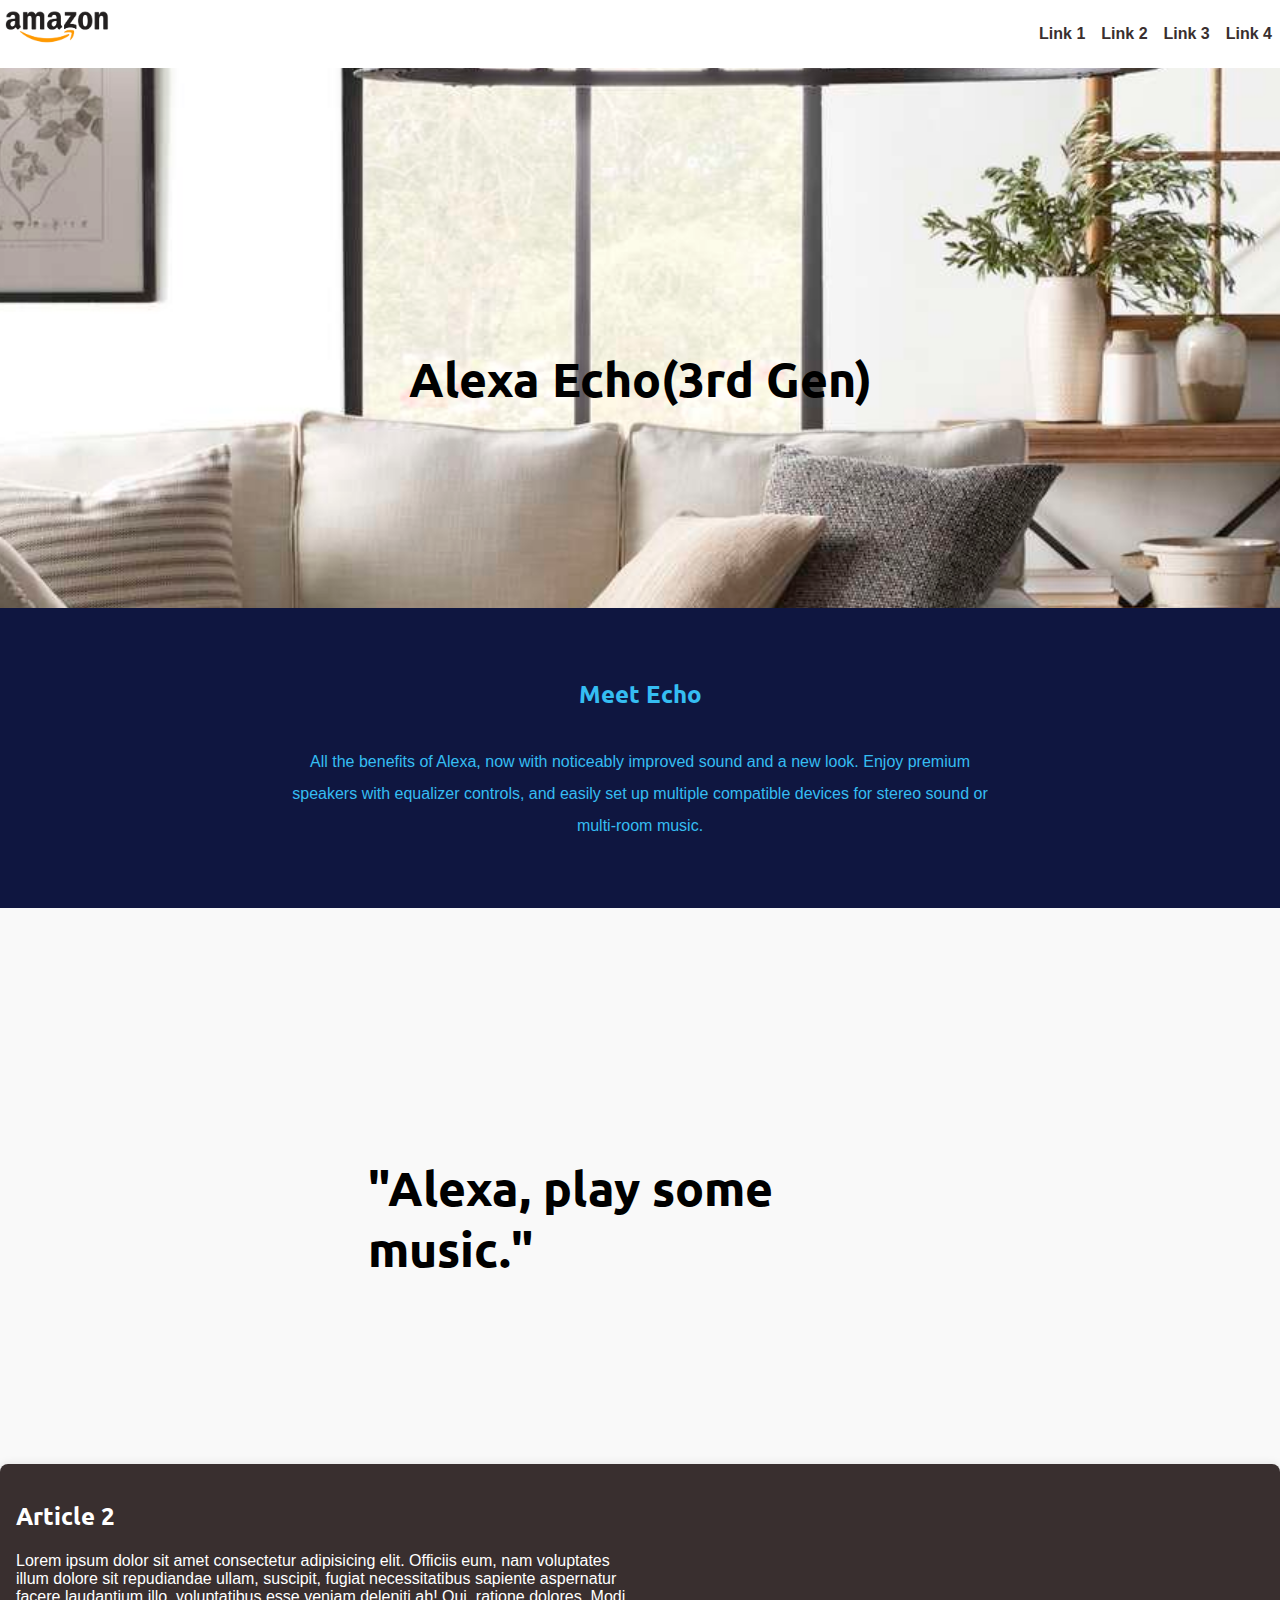
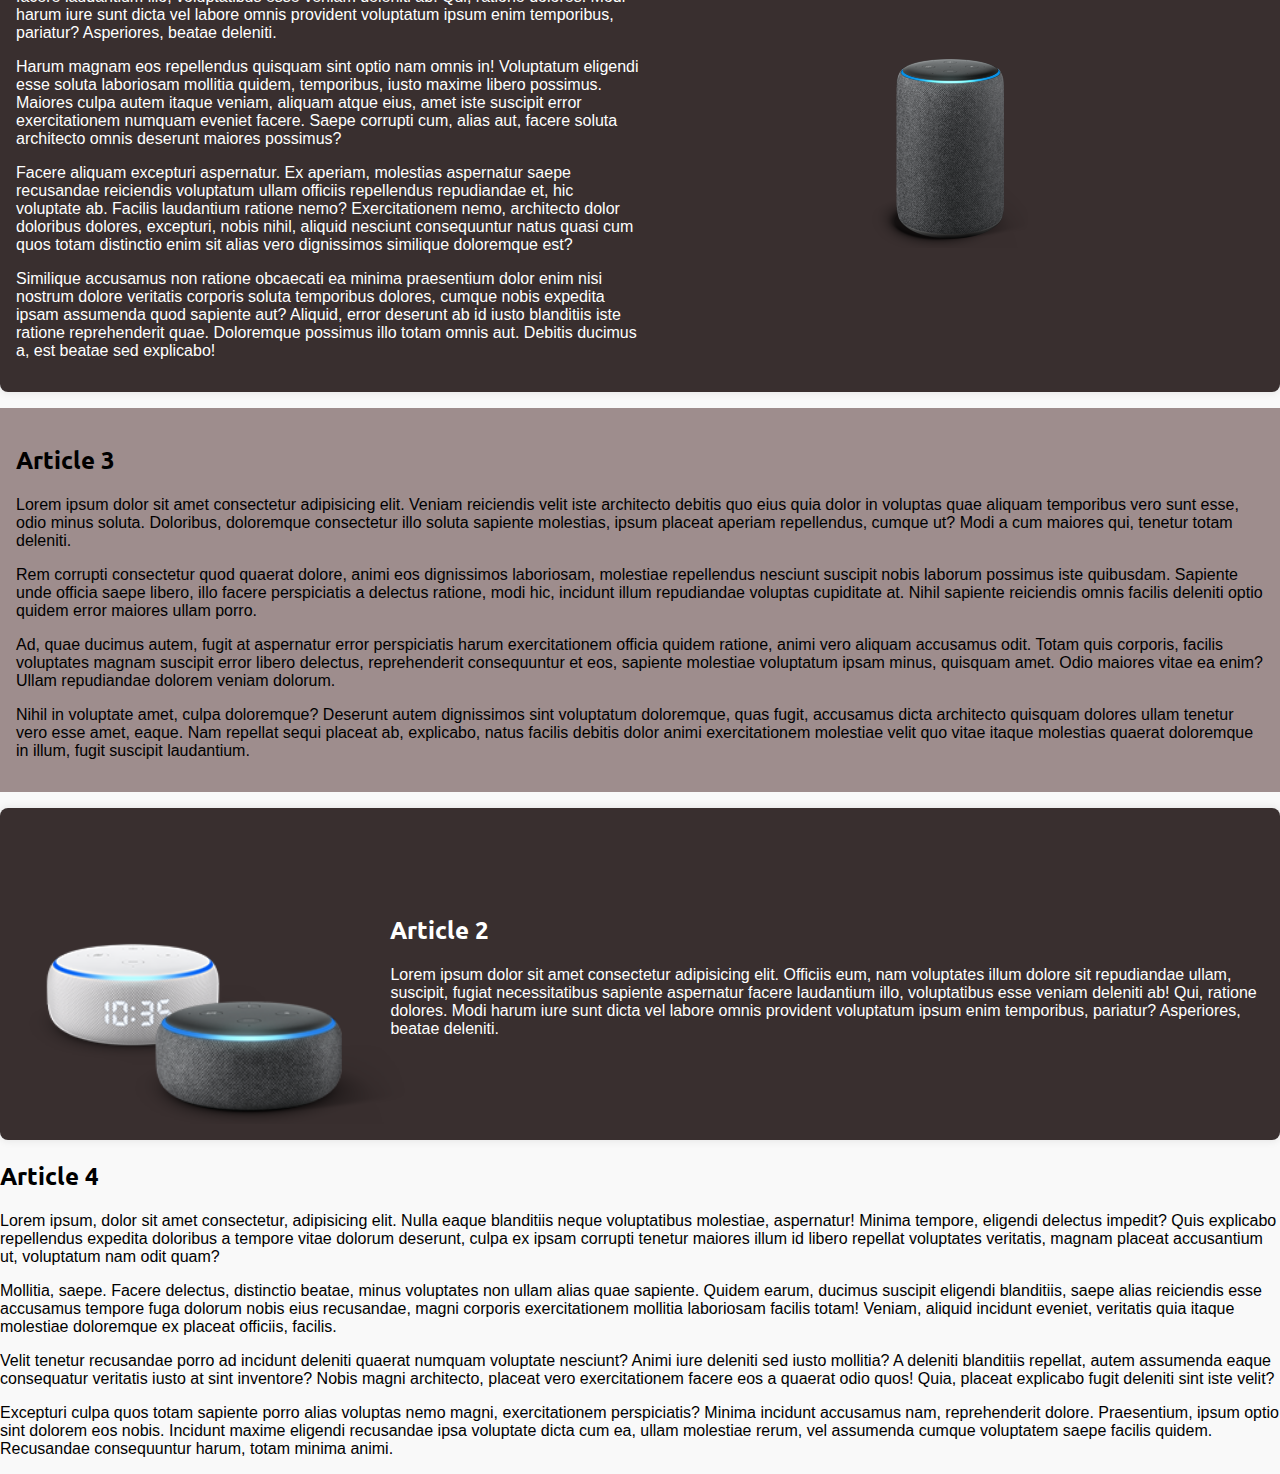
==== long.zhenni/index.html @ b7e94ac0 "add new files" ====
<!DOCTYPE html>
<html lang="en">
	<head>
		<meta  charset="UTF-8">
		<metaname="viewpirt" content="width=device-width, initial-scale=1.0" >
		<title>Cool Website</title>

		<link href="https://fonts.googleapis.com/css2?family=Roboto:wght@100&display=swap" rel="stylesheet">
		<link href="https://fonts.googleapis.com/css2?family=Ubuntu:wght@500&display=swap" rel="stylesheet">
		<link rel="stylesheet" href="lib/css/styleguide.css">
		<link rel="stylesheet" href="lib/css/storetheme.css">

	</head>

	<body><div class="mrrebates-slider-body" style="z-index: 2147483647 !important; position: fixed;"></div>
   
   <!-- header>h1+p -->
   <header class="navbar">
      <div class="container display-flex flex-align-center">
         <div class="flex-none">
         	<img src="img/amazon_logo.png" alt="amazon logo" width="120px">
         </div>
         <div class="flex-stretch"></div>
         
         <!-- nav.nav>ul>li*4>a[href=#article$]>{Link $} -->
         <nav class="nav flex-none">
            <ul class="display-flex">
               <li><a href="#article1">Link 1</a></li>
               <li><a href="#article2">Link 2</a></li>
               <li><a href="#article3">Link 3</a></li>
               <li><a href="#article4">Link 4</a></li>
            </ul>
         </nav>
      </div>
   </header>



   <div class="view-window" style="background-image:url(img/room06.jpg)">
      <h2>Alexa Echo(3rd Gen)</h2>
   </div>



   <!-- .container>article#article$.article*4>h2{Article $}+div.article-body>p*4>lorem50 -->
   <div class="container">
      <article class="article1" class="article card">
         <div class="meet-echo">
         	<h2>Meet Echo</h2>
         </div>
         <div class="article-card01">
            <p>All the benefits of Alexa, now with noticeably improved sound and a new look. Enjoy premium speakers with equalizer controls, and easily set up multiple compatible devices for stereo sound or multi-room music.<p>
         </div>
      </article>

   </div>

   <div class="view-window" style="background-image:url(img/room07.jpg)">
      <h2>"Alexa, play some music."</h2>
   </div>

   <div class="container">

      <div class="card soft dark display-flex">
         <article id="article2" class="article flex-stretch" style="width:50%">
            <h2>Article 2</h2>
            <div class="article-body">
               <p>Lorem ipsum dolor sit amet consectetur adipisicing elit. Officiis eum, nam voluptates illum dolore sit repudiandae ullam, suscipit, fugiat necessitatibus sapiente aspernatur facere laudantium illo, voluptatibus esse veniam deleniti ab! Qui, ratione dolores. Modi harum iure sunt dicta vel labore omnis provident voluptatum ipsum enim temporibus, pariatur? Asperiores, beatae deleniti.</p>
               <p>Harum magnam eos repellendus quisquam sint optio nam omnis in! Voluptatum eligendi esse soluta laboriosam mollitia quidem, temporibus, iusto maxime libero possimus. Maiores culpa autem itaque veniam, aliquam atque eius, amet iste suscipit error exercitationem numquam eveniet facere. Saepe corrupti cum, alias aut, facere soluta architecto omnis deserunt maiores possimus?</p>
               <p>Facere aliquam excepturi aspernatur. Ex aperiam, molestias aspernatur saepe recusandae reiciendis voluptatum ullam officiis repellendus repudiandae et, hic voluptate ab. Facilis laudantium ratione nemo? Exercitationem nemo, architecto dolor doloribus dolores, excepturi, nobis nihil, aliquid nesciunt consequuntur natus quasi cum quos totam distinctio enim sit alias vero dignissimos similique doloremque est?</p>
               <p>Similique accusamus non ratione obcaecati ea minima praesentium dolor enim nisi nostrum dolore veritatis corporis soluta temporibus dolores, cumque nobis expedita ipsam assumenda quod sapiente aut? Aliquid, error deserunt ab id iusto blanditiis iste ratione reprehenderit quae. Doloremque possimus illo totam omnis aut. Debitis ducimus a, est beatae sed explicabo!</p>
            </div>
         </article>
         <div class="flex-stretch display-flex flex-align-center flex-justify-center" style="width:50%">
            <img src="img/alexa_01.png" alt="alexa echo">
         </div>
      </div>



      <article id="article3" class="article card medium">
         <h2>Article 3</h2>
         <div class="article-body">
            <p>Lorem ipsum dolor sit amet consectetur adipisicing elit. Veniam reiciendis velit iste architecto debitis quo eius quia dolor in voluptas quae aliquam temporibus vero sunt esse, odio minus soluta. Doloribus, doloremque consectetur illo soluta sapiente molestias, ipsum placeat aperiam repellendus, cumque ut? Modi a cum maiores qui, tenetur totam deleniti.</p>
            <p>Rem corrupti consectetur quod quaerat dolore, animi eos dignissimos laboriosam, molestiae repellendus nesciunt suscipit nobis laborum possimus iste quibusdam. Sapiente unde officia saepe libero, illo facere perspiciatis a delectus ratione, modi hic, incidunt illum repudiandae voluptas cupiditate at. Nihil sapiente reiciendis omnis facilis deleniti optio quidem error maiores ullam porro.</p>
            <p>Ad, quae ducimus autem, fugit at aspernatur error perspiciatis harum exercitationem officia quidem ratione, animi vero aliquam accusamus odit. Totam quis corporis, facilis voluptates magnam suscipit error libero delectus, reprehenderit consequuntur et eos, sapiente molestiae voluptatum ipsam minus, quisquam amet. Odio maiores vitae ea enim? Ullam repudiandae dolorem veniam dolorum.</p>
            <p>Nihil in voluptate amet, culpa doloremque? Deserunt autem dignissimos sint voluptatum doloremque, quas fugit, accusamus dicta architecto quisquam dolores ullam tenetur vero esse amet, eaque. Nam repellat sequi placeat ab, explicabo, natus facilis debitis dolor animi exercitationem molestiae velit quo vitae itaque molestias quaerat doloremque in illum, fugit suscipit laudantium.</p>
         </div>
      </article>

      <div class="card soft dark display-flex">
         <div class="flex-stretch display-flex flex-align-center flex-justify-center" style="width:30%">
            <img src="img/alexa_02.png" alt="alexa echo dot" style="height:300px">
         </div>
         <article id="article2" class="article flex-stretch display-flex flex-align-center flex-justify-center" style="width:70%">
            <div>
               <h2>Article 2</h2>
               <div class="article-body">
                  <p>Lorem ipsum dolor sit amet consectetur adipisicing elit. Officiis eum, nam voluptates illum dolore sit repudiandae ullam, suscipit, fugiat necessitatibus sapiente aspernatur facere laudantium illo, voluptatibus esse veniam deleniti ab! Qui, ratione dolores. Modi harum iure sunt dicta vel labore omnis provident voluptatum ipsum enim temporibus, pariatur? Asperiores, beatae deleniti.</p>
               </div>
            </div>
         </article>
      </div>

      <article id="article4" class="article">
         <h2>Article 4</h2>
         <div class="article-body">
            <p>Lorem ipsum, dolor sit amet consectetur, adipisicing elit. Nulla eaque blanditiis neque voluptatibus molestiae, aspernatur! Minima tempore, eligendi delectus impedit? Quis explicabo repellendus expedita doloribus a tempore vitae dolorum deserunt, culpa ex ipsam corrupti tenetur maiores illum id libero repellat voluptates veritatis, magnam placeat accusantium ut, voluptatum nam odit quam?</p>
            <p>Mollitia, saepe. Facere delectus, distinctio beatae, minus voluptates non ullam alias quae sapiente. Quidem earum, ducimus suscipit eligendi blanditiis, saepe alias reiciendis esse accusamus tempore fuga dolorum nobis eius recusandae, magni corporis exercitationem mollitia laboriosam facilis totam! Veniam, aliquid incidunt eveniet, veritatis quia itaque molestiae doloremque ex placeat officiis, facilis.</p>
            <p>Velit tenetur recusandae porro ad incidunt deleniti quaerat numquam voluptate nesciunt? Animi iure deleniti sed iusto mollitia? A deleniti blanditiis repellat, autem assumenda eaque consequatur veritatis iusto at sint inventore? Nobis magni architecto, placeat vero exercitationem facere eos a quaerat odio quos! Quia, placeat explicabo fugit deleniti sint iste velit?</p>
            <p>Excepturi culpa quos totam sapiente porro alias voluptas nemo magni, exercitationem perspiciatis? Minima incidunt accusamus nam, reprehenderit dolore. Praesentium, ipsum optio sint dolorem eos nobis. Incidunt maxime eligendi recusandae ipsa voluptate dicta cum ea, ullam molestiae rerum, vel assumenda cumque voluptatem saepe facilis quidem. Recusandae consequuntur harum, totam minima animi.</p>
         </div>
      </article>
   </div>

</body>

<div id="tcb-wrapper"></div>
</html>
---- long.zhenni/lib/css/styleguide.css ----
/* CSS RESET */


*, *::before, *::after {
   box-sizing:border-box;
}


:root {
   --color-neutral-light:#eee;
   --color-neutral-medium:#999;
   --color-neutral-dark:#444;

   --color-white:#fff;
   --color-black:#000;

   --header-height:3rem;
}



body {
   margin:0;
   font-size:100%;
   font-family:roboto, sans-serif;
}


h1,
h3,
h4,
h5,
h6 {
   font-family:roboto, sans-serif;
}

h2 {
	font-family: 'Ubuntu', sans-serif;
}

a {
   text-decoration: none;
   font-weight: bold;
   color:inherit;
}
a:hover {
   text-decoration: underline;
}





/* Layout Classes */
.container {
   
   margin-right: auto;
   margin-left: auto;
}
.hidden { display:none; }



.display-flex { display:flex; }
.display-block { display:block; }
.display-inline-flex { display:inline-flex; }
.display-inline-block { display:inline-block; }

.flex-stretch { flex: 1 1 auto; }
.flex-none { flex:none; }

.flex-align-center { align-items:center; }
.flex-justify-center { justify-content:center; }






/* Component Classes */
.nav ul {
   list-style-type:none;
   margin-top:0;
   margin-bottom:0;
   padding-left:0;
}




.navbar {
   background-color:white;
   color:var(--color-neutral-dark);
   line-height:var(--header-height);
}
.navbar h1 {
   font-size:1em;
   font-family:Helvetica, Arial, sans-serif;
   margin:0;
}
.navbar a {
   padding:0 0.5em;
}


.article1{
	    display: flex;
    justify-content: center;
    flex-direction: column;
    color: #35BDF2;
    background-color: #0F1640;
    padding: 50px;
}

.meet-echo {
	margin: auto;
}

.article-card01{
	max-width: 700px;
	margin: auto;
	text-align: center;
	line-height: 2;
}


.view-window {
   position:relative;
   overflow:hidden;
   background-size:cover;
   background-position:center;
   background-attachment:fixed;

   height:60vh;
}





.card {
   background-color:var(--color-white);
   padding:1em;
   margin-top:1em;
   margin-bottom:1em;

   position:relative;
   overflow:hidden;
}

   .card.soft {
      border-radius:0.5em;
      box-shadow: 0 0 10px rgba(0,0,0,0.1);
   }
   .card.hard {
      border-radius:0.2em;
      border:2px solid var(--color-neutral-medium);
   }

   .card.dark {
      background-color:var(--color-neutral-dark);
      color:var(--color-white);
   }
   .card.medium {
      background-color:var(--color-neutral-medium);
   }

   .card.flat {
      padding:0;
   }
---- long.zhenni/lib/css/storetheme.css ----
:root {
   --color-neutral-light:#f0ecec;
   --color-neutral-medium:#9e8d8d;
   --color-neutral-dark:#392f2f;
}

body {
   font-family:Calibri, sans-serif;
   background-color:#f9f9f9;
}




.view-window>h2 {
    position: absolute;
    top: 50%;
    left: 50%;
    transform: translate(-50%,-50%);
    /*background-color: rgba(0,0,0,0.3);*/
    padding: 1em;
    border-radius: 1em;
    color: black;
    font-size: 3em;
}
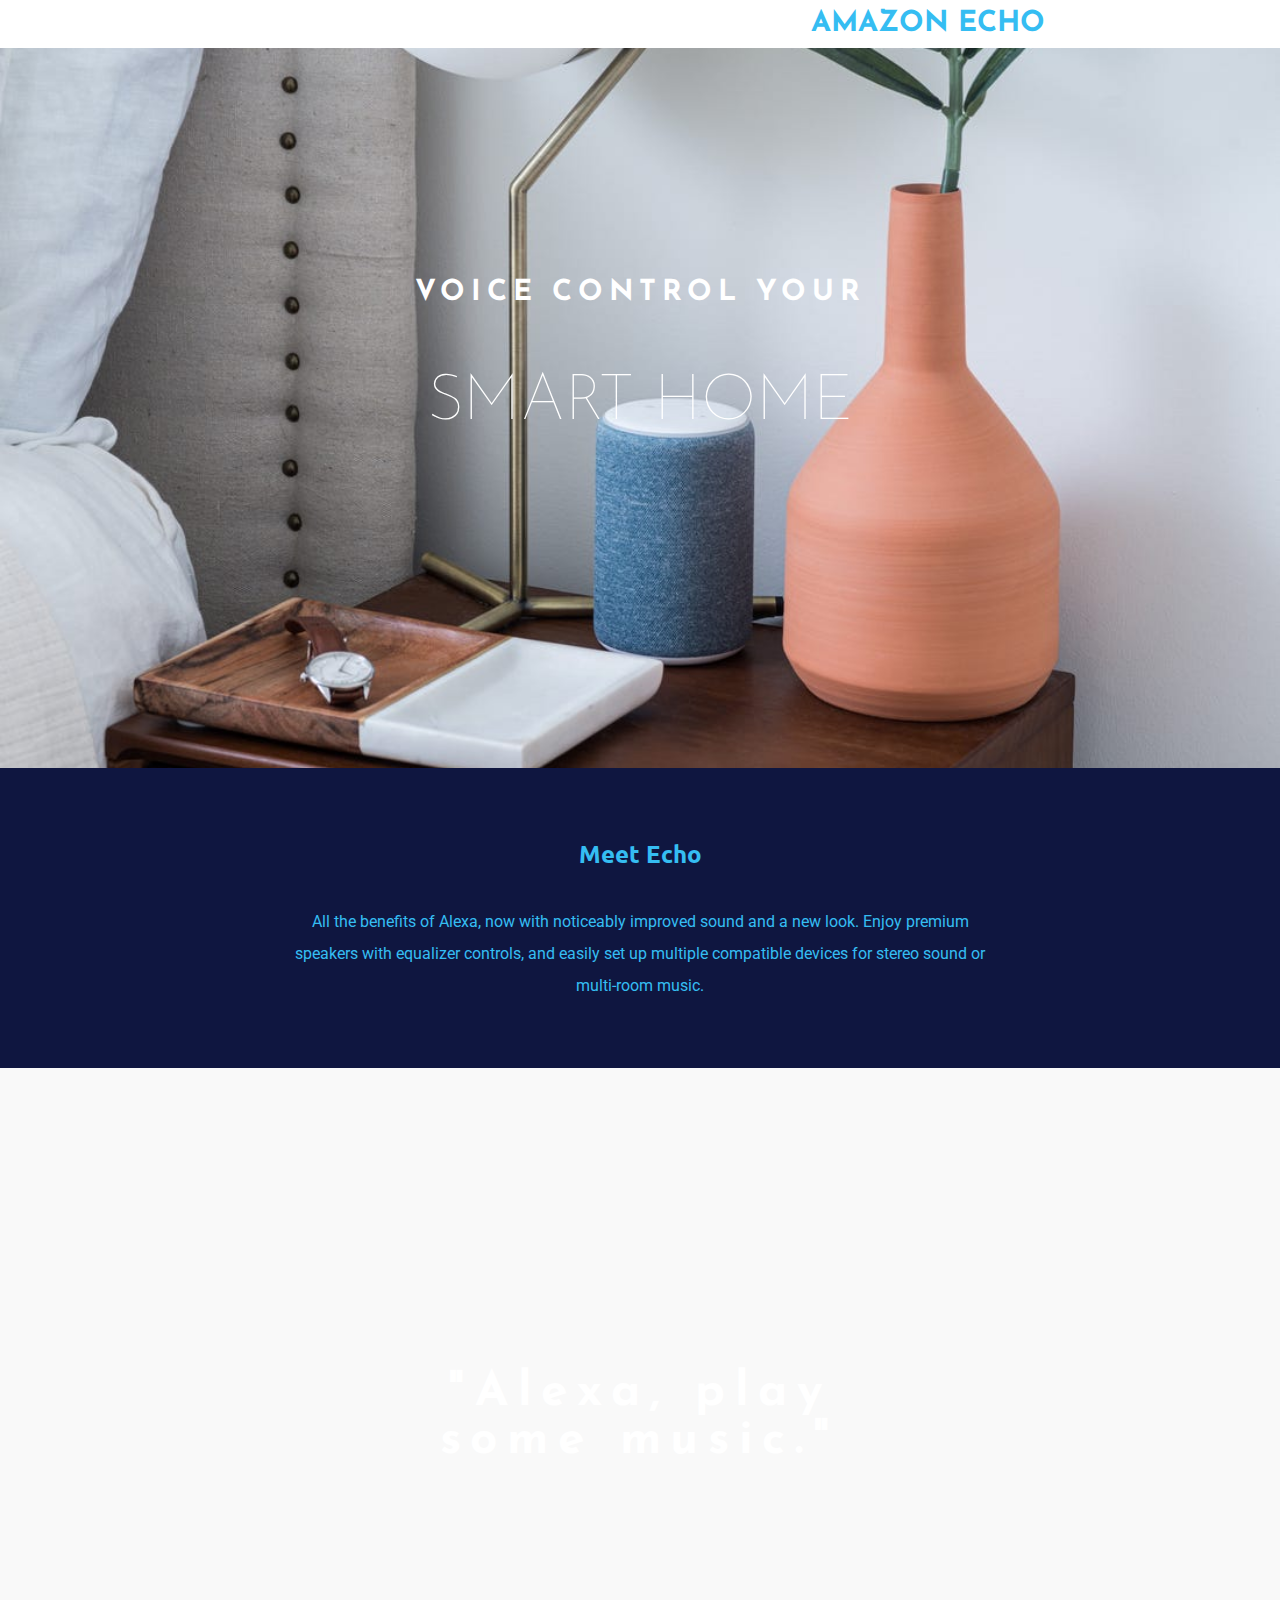
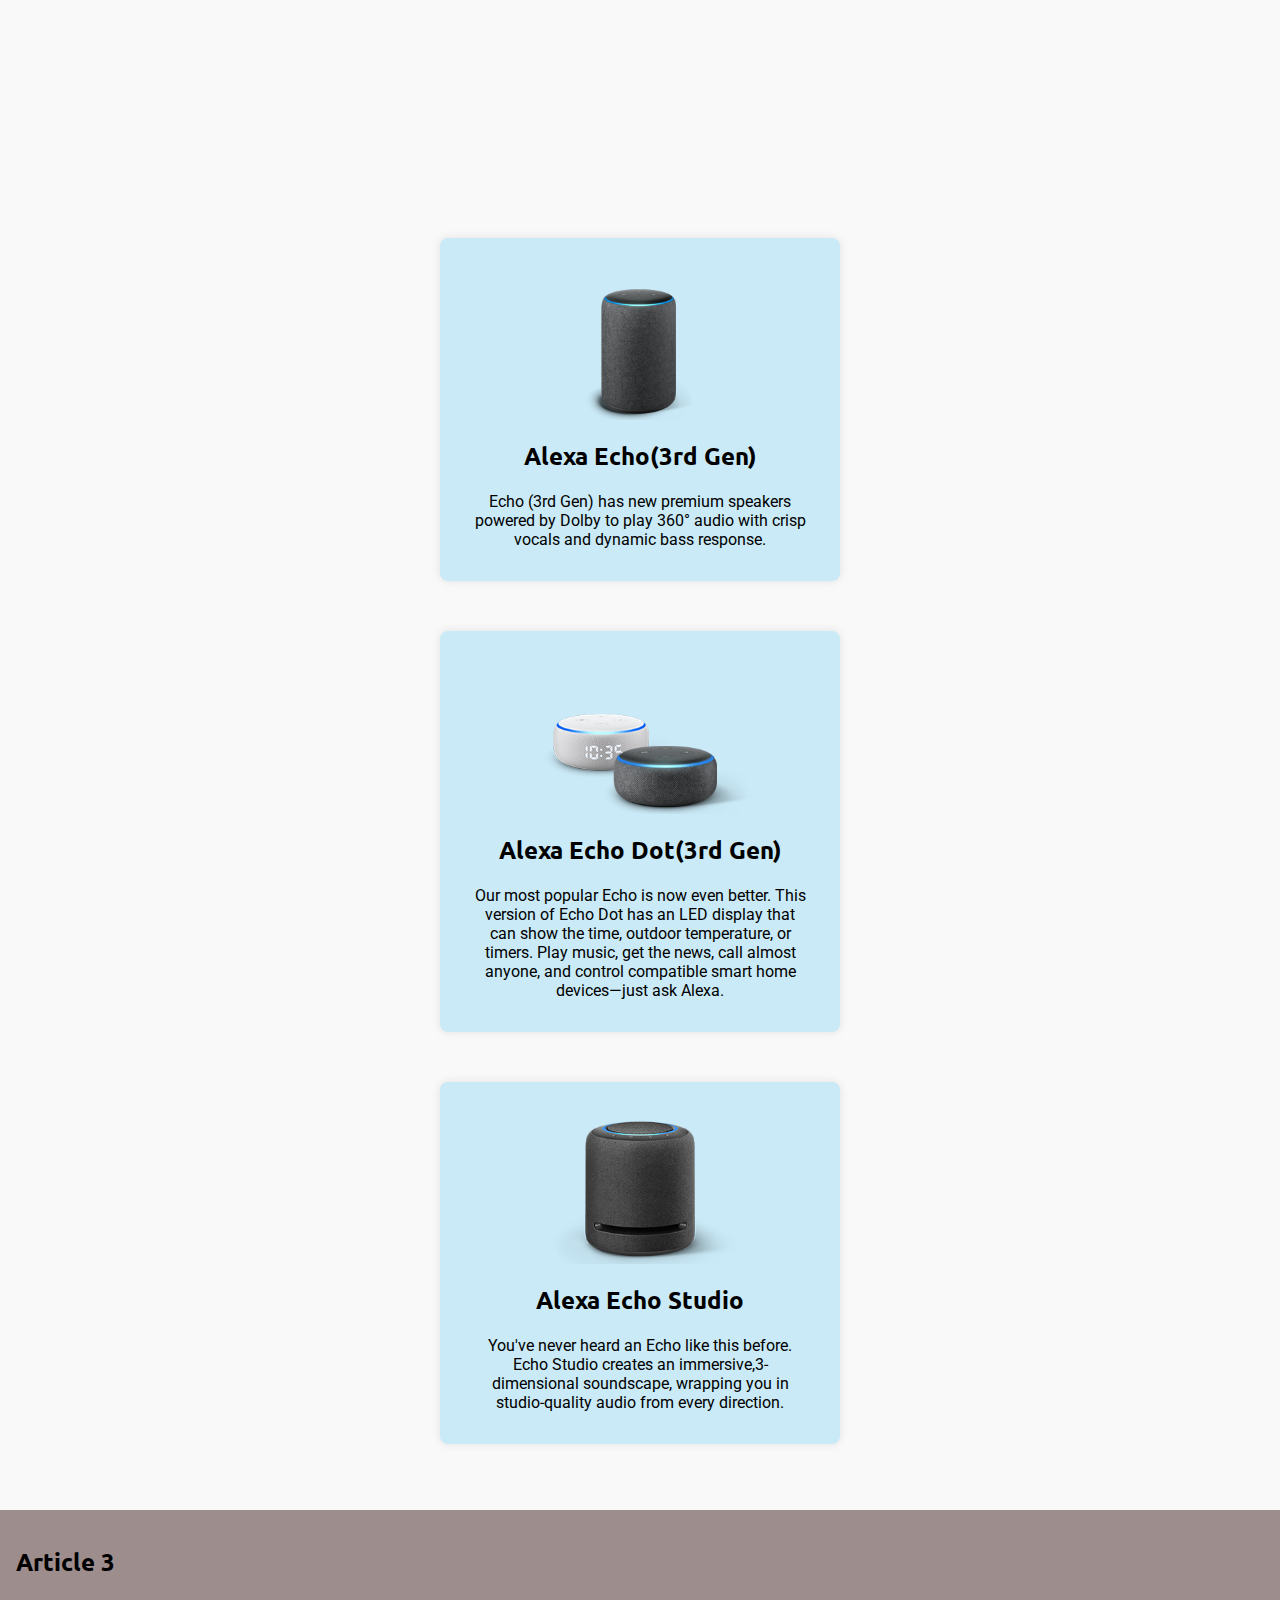
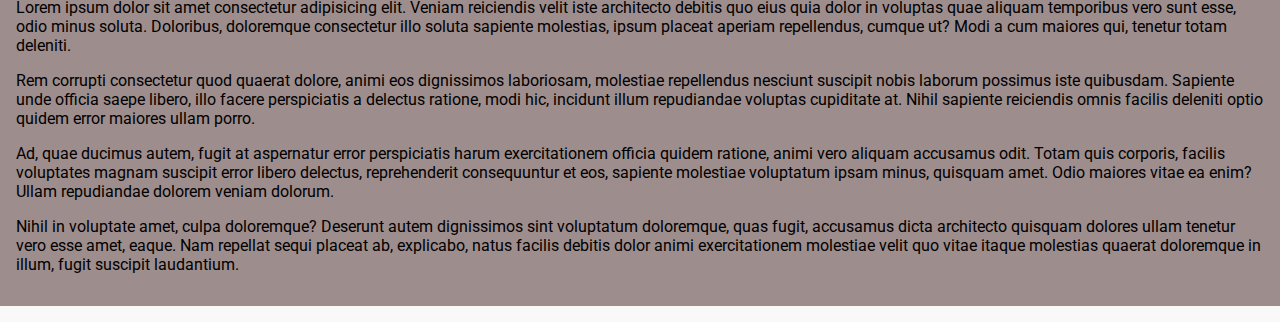
==== commit 9348a7bb: "update new files" ====
--- a/long.zhenni/index.html
+++ b/long.zhenni/index.html
@@ -1,147 +1,170 @@
 <!DOCTYPE html>
 <html lang="en">
-	<head>
-		<meta  charset="UTF-8">
-		<metaname="viewpirt" content="width=device-width, initial-scale=1.0" >
-		<title>Cool Website</title>
 
-		<link href="https://fonts.googleapis.com/css2?family=Roboto:wght@100&display=swap" rel="stylesheet">
-		<link href="https://fonts.googleapis.com/css2?family=Ubuntu:wght@500&display=swap" rel="stylesheet">
-		<link rel="stylesheet" href="lib/css/styleguide.css">
-		<link rel="stylesheet" href="lib/css/storetheme.css">
+<head>
+    <meta charset="UTF-8">
+    <metaname="viewpirt" content="width=device-width, initial-scale=1.0">
+        <title>Amazon Echo</title>
 
-	</head>
 
-	<body><div class="mrrebates-slider-body" style="z-index: 2147483647 !important; position: fixed;"></div>
-   
-   <!-- header>h1+p -->
-   <header class="navbar">
-      <div class="container display-flex flex-align-center">
-         <div class="flex-none">
-         	<img src="img/amazon_logo.png" alt="amazon logo" width="120px">
-         </div>
-         <div class="flex-stretch"></div>
-         
-         <!-- nav.nav>ul>li*4>a[href=#article$]>{Link $} -->
-         <nav class="nav flex-none">
+        <link rel="stylesheet" href="lib/css/styleguide.css">
+        <link rel="stylesheet" href="lib/css/storetheme.css">
+        <link
+            href="https://fonts.googleapis.com/css2?family=Josefin+Sans:wght@100;200;300;400;500;600;700&family=Roboto:ital,wght@0,100;0,300;0,400;0,500;0,700;0,900;1,400;1,500;1,900&family=Ubuntu:wght@300;400;500;700&display=swap"
+            rel="stylesheet">
+
+
+</head>
+
+<body>
+    <div class="mrrebates-slider-body" style="z-index: 2147483647 !important; position: fixed;"></div>
+
+    <!-- header>h1+p -->
+    <header class="navbar">
+        <div class="container display-flex flex-align-center">
+            <div class="flex-none name">
+                <!-- I don't know how to center the logo in the nav bar
+               <img src="img/amazon_logo.png" alt="amazon logo" width="120px">
+            -->
+                <h1>AMAZON ECHO</h1>
+            </div>
+            <div class="flex-stretch"></div>
+
+            <!-- nav.nav>ul>li*4>a[href=#article$]>{Link $} -->
+            <!-- <nav class="nav flex-none">
             <ul class="display-flex">
                <li><a href="#article1">Link 1</a></li>
                <li><a href="#article2">Link 2</a></li>
                <li><a href="#article3">Link 3</a></li>
                <li><a href="#article4">Link 4</a></li>
             </ul>
-         </nav>
-      </div>
-   </header>
+         </nav> -->
+        </div>
+    </header>
 
 
 
-   <div class="view-window" style="background-image:url(img/room06.jpg)">
-      <h2>Alexa Echo(3rd Gen)</h2>
-   </div>
+    <div class="view-window" style="background-image:url(img/room10.jpeg)">
+        <!-- I don't know how to center the below words in the middle of this block, so I use margin-top 18% -->
+        <div class="1stwords" style="margin-top:18%">
+            <div>
+                <h2>VOICE CONTROL YOUR</h2>
+            </div>
+            <div class="largewords">
+                <p>SMART HOME</p>
+            </div>
+        </div>
+    </div>
 
 
 
-   <!-- .container>article#article$.article*4>h2{Article $}+div.article-body>p*4>lorem50 -->
-   <div class="container">
-      <article class="article1" class="article card">
-         <div class="meet-echo">
-         	<h2>Meet Echo</h2>
-         </div>
-         <div class="article-card01">
-            <p>All the benefits of Alexa, now with noticeably improved sound and a new look. Enjoy premium speakers with equalizer controls, and easily set up multiple compatible devices for stereo sound or multi-room music.<p>
-         </div>
-      </article>
+    <!-- .container>article#article$.article*4>h2{Article $}+div.article-body>p*4>lorem50 -->
 
-   </div>
+    <div class="container">
+        <article class="article1" class="article card">
+            <div class="meet-echo">
+                <h2>Meet Echo</h2>
+            </div>
+            <div class="article-card01">
+                <p>All the benefits of Alexa, now with noticeably improved sound and a new look. Enjoy premium
+                    speakers with equalizer controls, and easily set up multiple compatible devices for stereo sound
+                    or multi-room music.
+                <p>
+            </div>
+        </article>
+    </div>
 
-   <div class="view-window" style="background-image:url(img/room07.jpg)">
-      <h2>"Alexa, play some music."</h2>
-   </div>
-
-   <div class="container">
-
-      <div class="card soft dark display-flex">
-         <article id="article2" class="article flex-stretch" style="width:50%">
-            <h2>Article 2</h2>
-            <div class="article-body">
-               <p>Lorem ipsum dolor sit amet consectetur adipisicing elit. Officiis eum, nam voluptates illum dolore sit repudiandae ullam, suscipit, fugiat necessitatibus sapiente aspernatur facere laudantium illo, voluptatibus esse veniam deleniti ab! Qui, ratione dolores. Modi harum iure sunt dicta vel labore omnis provident voluptatum ipsum enim temporibus, pariatur? Asperiores, beatae deleniti.</p>
-               <p>Harum magnam eos repellendus quisquam sint optio nam omnis in! Voluptatum eligendi esse soluta laboriosam mollitia quidem, temporibus, iusto maxime libero possimus. Maiores culpa autem itaque veniam, aliquam atque eius, amet iste suscipit error exercitationem numquam eveniet facere. Saepe corrupti cum, alias aut, facere soluta architecto omnis deserunt maiores possimus?</p>
-               <p>Facere aliquam excepturi aspernatur. Ex aperiam, molestias aspernatur saepe recusandae reiciendis voluptatum ullam officiis repellendus repudiandae et, hic voluptate ab. Facilis laudantium ratione nemo? Exercitationem nemo, architecto dolor doloribus dolores, excepturi, nobis nihil, aliquid nesciunt consequuntur natus quasi cum quos totam distinctio enim sit alias vero dignissimos similique doloremque est?</p>
-               <p>Similique accusamus non ratione obcaecati ea minima praesentium dolor enim nisi nostrum dolore veritatis corporis soluta temporibus dolores, cumque nobis expedita ipsam assumenda quod sapiente aut? Aliquid, error deserunt ab id iusto blanditiis iste ratione reprehenderit quae. Doloremque possimus illo totam omnis aut. Debitis ducimus a, est beatae sed explicabo!</p>
-            </div>
-         </article>
-         <div class="flex-stretch display-flex flex-align-center flex-justify-center" style="width:50%">
-            <img src="img/alexa_01.png" alt="alexa echo">
-         </div>
-      </div>
+    <div class="view-window" style="background-image:url(img/room12.jpg)">
+        <h2>"Alexa, play some music."</h2>
+    </div>
 
 
+    <div class="display">
+        <div class="container">
+            <div class=" card soft dark display-flex ">
+                <img src="img/alexa_01.png" alt="alexa echo" width=250px>
+                <article id="article2" class="article flex-stretch " style="width:90%">
 
-      <article id="article3" class="article card medium">
-         <h2>Article 3</h2>
-         <div class="article-body">
-            <p>Lorem ipsum dolor sit amet consectetur adipisicing elit. Veniam reiciendis velit iste architecto debitis quo eius quia dolor in voluptas quae aliquam temporibus vero sunt esse, odio minus soluta. Doloribus, doloremque consectetur illo soluta sapiente molestias, ipsum placeat aperiam repellendus, cumque ut? Modi a cum maiores qui, tenetur totam deleniti.</p>
-            <p>Rem corrupti consectetur quod quaerat dolore, animi eos dignissimos laboriosam, molestiae repellendus nesciunt suscipit nobis laborum possimus iste quibusdam. Sapiente unde officia saepe libero, illo facere perspiciatis a delectus ratione, modi hic, incidunt illum repudiandae voluptas cupiditate at. Nihil sapiente reiciendis omnis facilis deleniti optio quidem error maiores ullam porro.</p>
-            <p>Ad, quae ducimus autem, fugit at aspernatur error perspiciatis harum exercitationem officia quidem ratione, animi vero aliquam accusamus odit. Totam quis corporis, facilis voluptates magnam suscipit error libero delectus, reprehenderit consequuntur et eos, sapiente molestiae voluptatum ipsam minus, quisquam amet. Odio maiores vitae ea enim? Ullam repudiandae dolorem veniam dolorum.</p>
-            <p>Nihil in voluptate amet, culpa doloremque? Deserunt autem dignissimos sint voluptatum doloremque, quas fugit, accusamus dicta architecto quisquam dolores ullam tenetur vero esse amet, eaque. Nam repellat sequi placeat ab, explicabo, natus facilis debitis dolor animi exercitationem molestiae velit quo vitae itaque molestias quaerat doloremque in illum, fugit suscipit laudantium.</p>
-         </div>
-      </article>
+                    <h2>Alexa Echo(3rd Gen)</h2>
+                    <div class="article-body">
+                        <p>Echo (3rd Gen) has new premium speakers powered by Dolby to play 360° audio with crisp vocals
+                            and dynamic bass response.</p>
+                    </div>
+                </article>
+                <div class="flex-stretch display-flex flex-align-center flex-justify-center" style="width: 80%">
 
-      <div class="card soft dark display-flex">
-         <div class="flex-stretch display-flex flex-align-center flex-justify-center" style="width:30%">
-            <img src="img/alexa_02.png" alt="alexa echo dot" style="height:300px">
-         </div>
-         <article id="article2" class="article flex-stretch display-flex flex-align-center flex-justify-center" style="width:70%">
-            <div>
-               <h2>Article 2</h2>
-               <div class="article-body">
-                  <p>Lorem ipsum dolor sit amet consectetur adipisicing elit. Officiis eum, nam voluptates illum dolore sit repudiandae ullam, suscipit, fugiat necessitatibus sapiente aspernatur facere laudantium illo, voluptatibus esse veniam deleniti ab! Qui, ratione dolores. Modi harum iure sunt dicta vel labore omnis provident voluptatum ipsum enim temporibus, pariatur? Asperiores, beatae deleniti.</p>
-               </div>
+                </div>
             </div>
-         </article>
-      </div>
 
-      <article id="article4" class="article">
-         <h2>Article 4</h2>
-         <div class="article-body">
-            <p>Lorem ipsum, dolor sit amet consectetur, adipisicing elit. Nulla eaque blanditiis neque voluptatibus molestiae, aspernatur! Minima tempore, eligendi delectus impedit? Quis explicabo repellendus expedita doloribus a tempore vitae dolorum deserunt, culpa ex ipsam corrupti tenetur maiores illum id libero repellat voluptates veritatis, magnam placeat accusantium ut, voluptatum nam odit quam?</p>
-            <p>Mollitia, saepe. Facere delectus, distinctio beatae, minus voluptates non ullam alias quae sapiente. Quidem earum, ducimus suscipit eligendi blanditiis, saepe alias reiciendis esse accusamus tempore fuga dolorum nobis eius recusandae, magni corporis exercitationem mollitia laboriosam facilis totam! Veniam, aliquid incidunt eveniet, veritatis quia itaque molestiae doloremque ex placeat officiis, facilis.</p>
-            <p>Velit tenetur recusandae porro ad incidunt deleniti quaerat numquam voluptate nesciunt? Animi iure deleniti sed iusto mollitia? A deleniti blanditiis repellat, autem assumenda eaque consequatur veritatis iusto at sint inventore? Nobis magni architecto, placeat vero exercitationem facere eos a quaerat odio quos! Quia, placeat explicabo fugit deleniti sint iste velit?</p>
-            <p>Excepturi culpa quos totam sapiente porro alias voluptas nemo magni, exercitationem perspiciatis? Minima incidunt accusamus nam, reprehenderit dolore. Praesentium, ipsum optio sint dolorem eos nobis. Incidunt maxime eligendi recusandae ipsa voluptate dicta cum ea, ullam molestiae rerum, vel assumenda cumque voluptatem saepe facilis quidem. Recusandae consequuntur harum, totam minima animi.</p>
-         </div>
-      </article>
-   </div>
+            <div class="card soft dark display-flex">
+                <div class="flex-stretch display-flex flex-align-center flex-justify-center" style="width:30%">
+                    <img src="img/alexa_02.png" alt="alexa echo dot" style="width:250px">
+                </div>
+                <article id="article2" class="article flex-stretch display-flex flex-align-center flex-justify-center"
+                    style="width:90%">
+                    <div>
+                        <h2>Alexa Echo Dot(3rd Gen)</h2>
+                        <div class="article-body">
+                            <p>Our most popular Echo is now even better. This version of Echo Dot has an LED display
+                                that can show the time, outdoor temperature, or timers. Play music, get the news, call
+                                almost anyone, and control compatible smart home devices—just ask Alexa.</p>
+                        </div>
+                    </div>
+                </article>
+            </div>
+
+            <div class="container ">
+                <div class=" card soft dark display-flex ">
+                    <img src="img/alexa_05.png" alt="alexa echo" width=250px>
+                    <article id="article2" class="article flex-stretch " style="width:90%">
+
+                        <h2>Alexa Echo Studio</h2>
+                        <div class="article-body">
+                            <p>You've never heard an Echo like this before. Echo Studio creates an immersive,3-dimensional soundscape, wrapping you in studio-quality audio from every direction.</p>
+                        </div>
+                    </article>
+                    <div class="flex-stretch display-flex flex-align-center flex-justify-center" style="width: 80%">
+
+                    </div>
+                </div>
+            </div>
+        </div>
+    </div>
+
+
+    <div>
+        <article id="article3" class="article card medium">
+            <h2>Article 3</h2>
+            <div class="article-body">
+                <p>Lorem ipsum dolor sit amet consectetur adipisicing elit. Veniam reiciendis velit iste
+                    architecto debitis quo eius quia dolor in voluptas quae aliquam temporibus vero sunt esse,
+                    odio minus soluta. Doloribus, doloremque consectetur illo soluta sapiente molestias, ipsum
+                    placeat aperiam repellendus, cumque ut? Modi a cum maiores qui, tenetur totam deleniti.</p>
+                <p>Rem corrupti consectetur quod quaerat dolore, animi eos dignissimos laboriosam, molestiae
+                    repellendus nesciunt suscipit nobis laborum possimus iste quibusdam. Sapiente unde officia
+                    saepe libero, illo facere perspiciatis a delectus ratione, modi hic, incidunt illum
+                    repudiandae voluptas cupiditate at. Nihil sapiente reiciendis omnis facilis deleniti optio
+                    quidem error maiores ullam porro.</p>
+                <p>Ad, quae ducimus autem, fugit at aspernatur error perspiciatis harum exercitationem officia
+                    quidem ratione, animi vero aliquam accusamus odit. Totam quis corporis, facilis voluptates
+                    magnam suscipit error libero delectus, reprehenderit consequuntur et eos, sapiente molestiae
+                    voluptatum ipsam minus, quisquam amet. Odio maiores vitae ea enim? Ullam repudiandae dolorem
+                    veniam dolorum.</p>
+                <p>Nihil in voluptate amet, culpa doloremque? Deserunt autem dignissimos sint voluptatum
+                    doloremque, quas fugit, accusamus dicta architecto quisquam dolores ullam tenetur vero esse
+                    amet, eaque. Nam repellat sequi placeat ab, explicabo, natus facilis debitis dolor animi
+                    exercitationem molestiae velit quo vitae itaque molestias quaerat doloremque in illum, fugit
+                    suscipit laudantium.</p>
+            </div>
+        </article>
+    </div>
+
+
+    
+
 
 </body>
 
 <div id="tcb-wrapper"></div>
-</html>
 
-
-
-
-
-
-
-
-
-
-
-
-
-
-
-
-
-
-
-
-
-
-
-
-
-
-
-
+</html>--- a/long.zhenni/lib/css/styleguide.css
+++ b/long.zhenni/lib/css/styleguide.css
@@ -36,6 +36,7 @@
 
 h2 {
 	font-family: 'Ubuntu', sans-serif;
+ 
 }
 
 a {
@@ -61,7 +62,12 @@
 
 
 
-.display-flex { display:flex; }
+.display-flex {     
+    display: flex;
+    flex-direction: column;
+    align-items: center;
+ }
+
 .display-block { display:block; }
 .display-inline-flex { display:inline-flex; }
 .display-inline-block { display:inline-block; }
@@ -71,6 +77,9 @@
 
 .flex-align-center { align-items:center; }
 .flex-justify-center { justify-content:center; }
+.display{ display: flex;
+   flex-direction: row;
+ }
 
 
 
@@ -90,14 +99,17 @@
 
 .navbar {
    background-color:white;
-   color:var(--color-neutral-dark);
+   color:#35BDF2;
    line-height:var(--header-height);
 }
 .navbar h1 {
-   font-size:1em;
-   font-family:Helvetica, Arial, sans-serif;
+   font-size:1.8em;
+   font-family: 'Josefin Sans', sans-serif;
    margin:0;
-}
+   padding-left: 45vw;
+}
+
+
 .navbar a {
    padding:0 0.5em;
 }
@@ -130,13 +142,42 @@
    background-size:cover;
    background-position:center;
    background-attachment:fixed;
-
-   height:60vh;
-}
-
-
-
-
+   height:80vh;
+}
+
+
+.view-window h2 {
+   color: white;
+   text-align: center;
+   font-family: 'Josefin Sans', sans-serif;
+   font-weight: 700;
+   font-size: 1.8em;
+   letter-spacing: 0.2em;
+}
+
+
+
+.largewords {
+   color: white;
+   text-align: center;
+   font-family: 'Josefin Sans', sans-serif; 
+   font-weight: 100;
+} 
+
+
+
+.view-window p {
+   font-size: 4em;
+}
+
+.container .card {
+   max-width: 400px;
+   background-color: #CAEAF7;
+   color: black;
+   margin:50px;
+   text-align: center;
+
+    }
 
 .card {
    background-color:var(--color-white);
@@ -157,10 +198,11 @@
       border:2px solid var(--color-neutral-medium);
    }
 
-   .card.dark {
+  /* .card.dark {
       background-color:var(--color-neutral-dark);
       color:var(--color-white);
-   }
+   }*/
+
    .card.medium {
       background-color:var(--color-neutral-medium);
    }
--- a/long.zhenni/lib/css/storetheme.css
+++ b/long.zhenni/lib/css/storetheme.css
@@ -5,7 +5,7 @@
 }
 
 body {
-   font-family:Calibri, sans-serif;
+   font-family: 'Roboto', sans-serif;
    background-color:#f9f9f9;
 }
 
@@ -14,12 +14,12 @@
 
 .view-window>h2 {
     position: absolute;
-    top: 50%;
+    top: 43%;
     left: 50%;
     transform: translate(-50%,-50%);
     /*background-color: rgba(0,0,0,0.3);*/
     padding: 1em;
     border-radius: 1em;
-    color: black;
+    color: white;
     font-size: 3em;
 }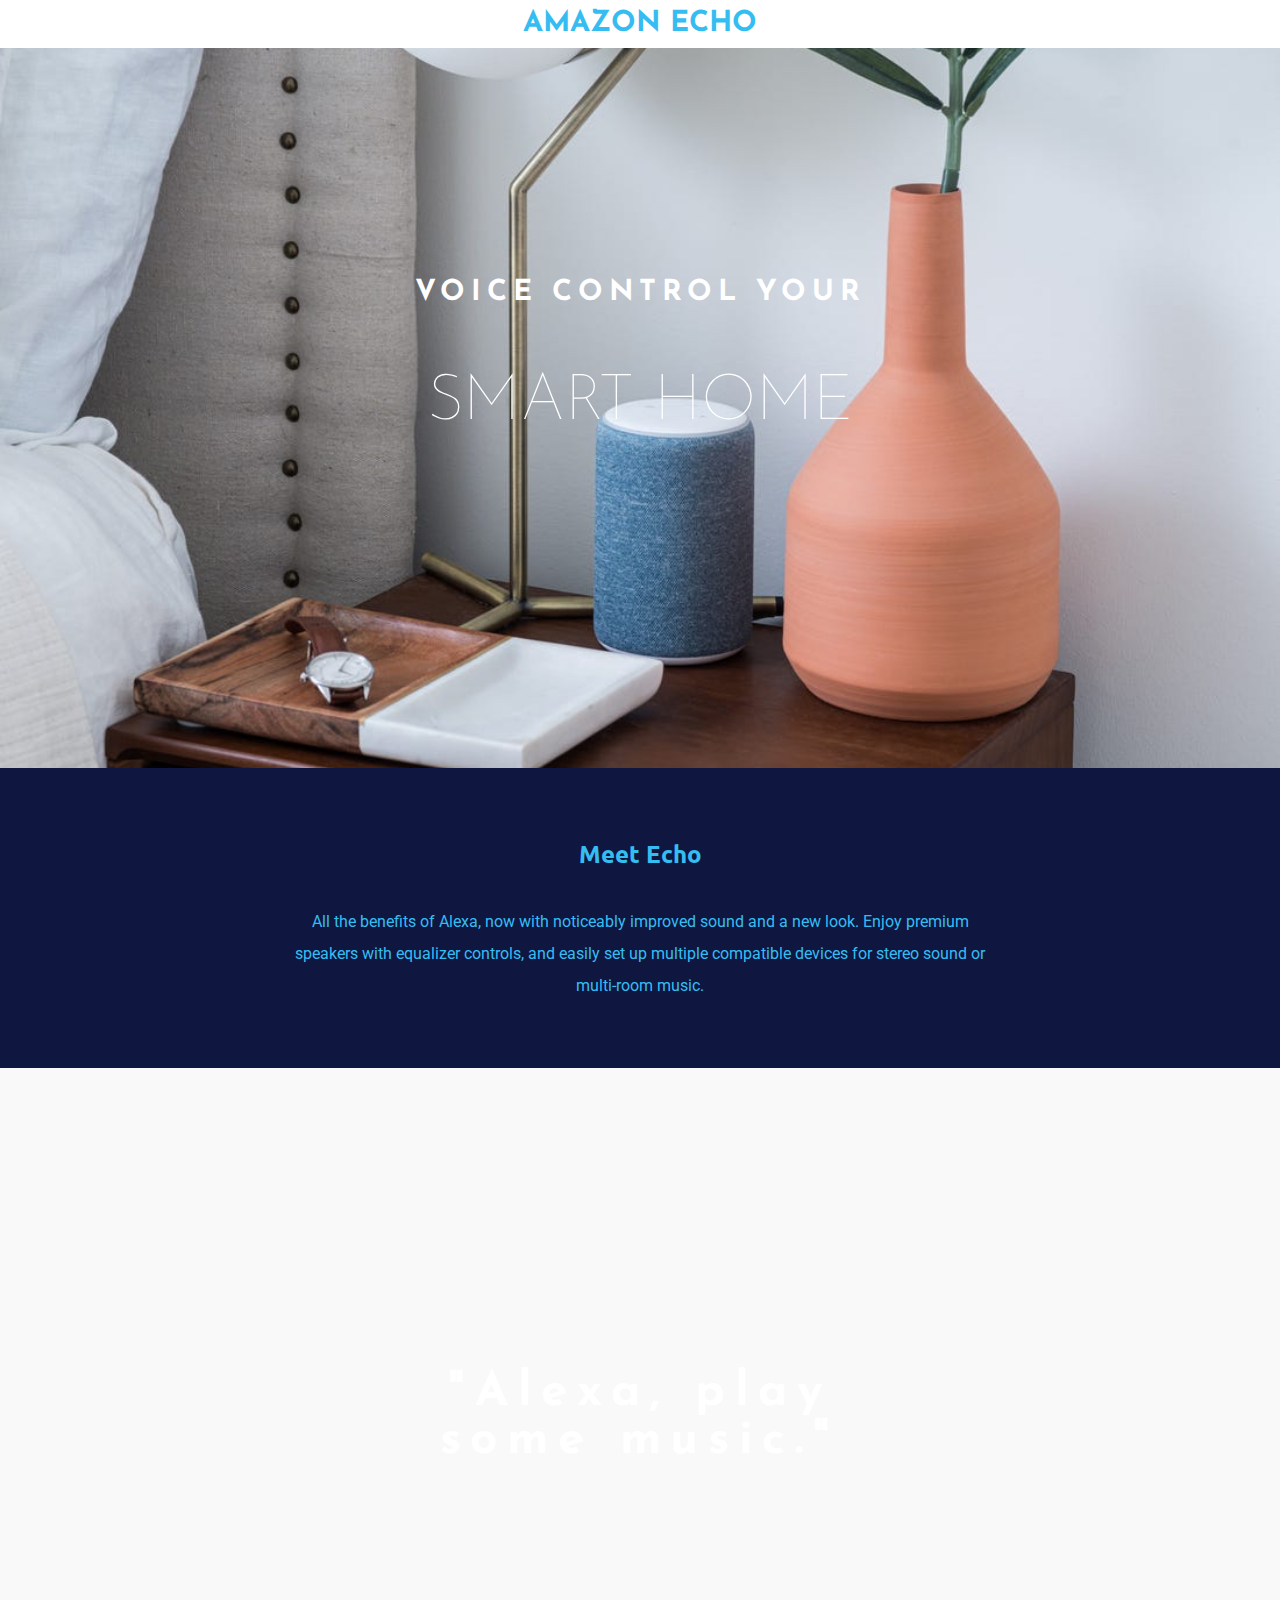
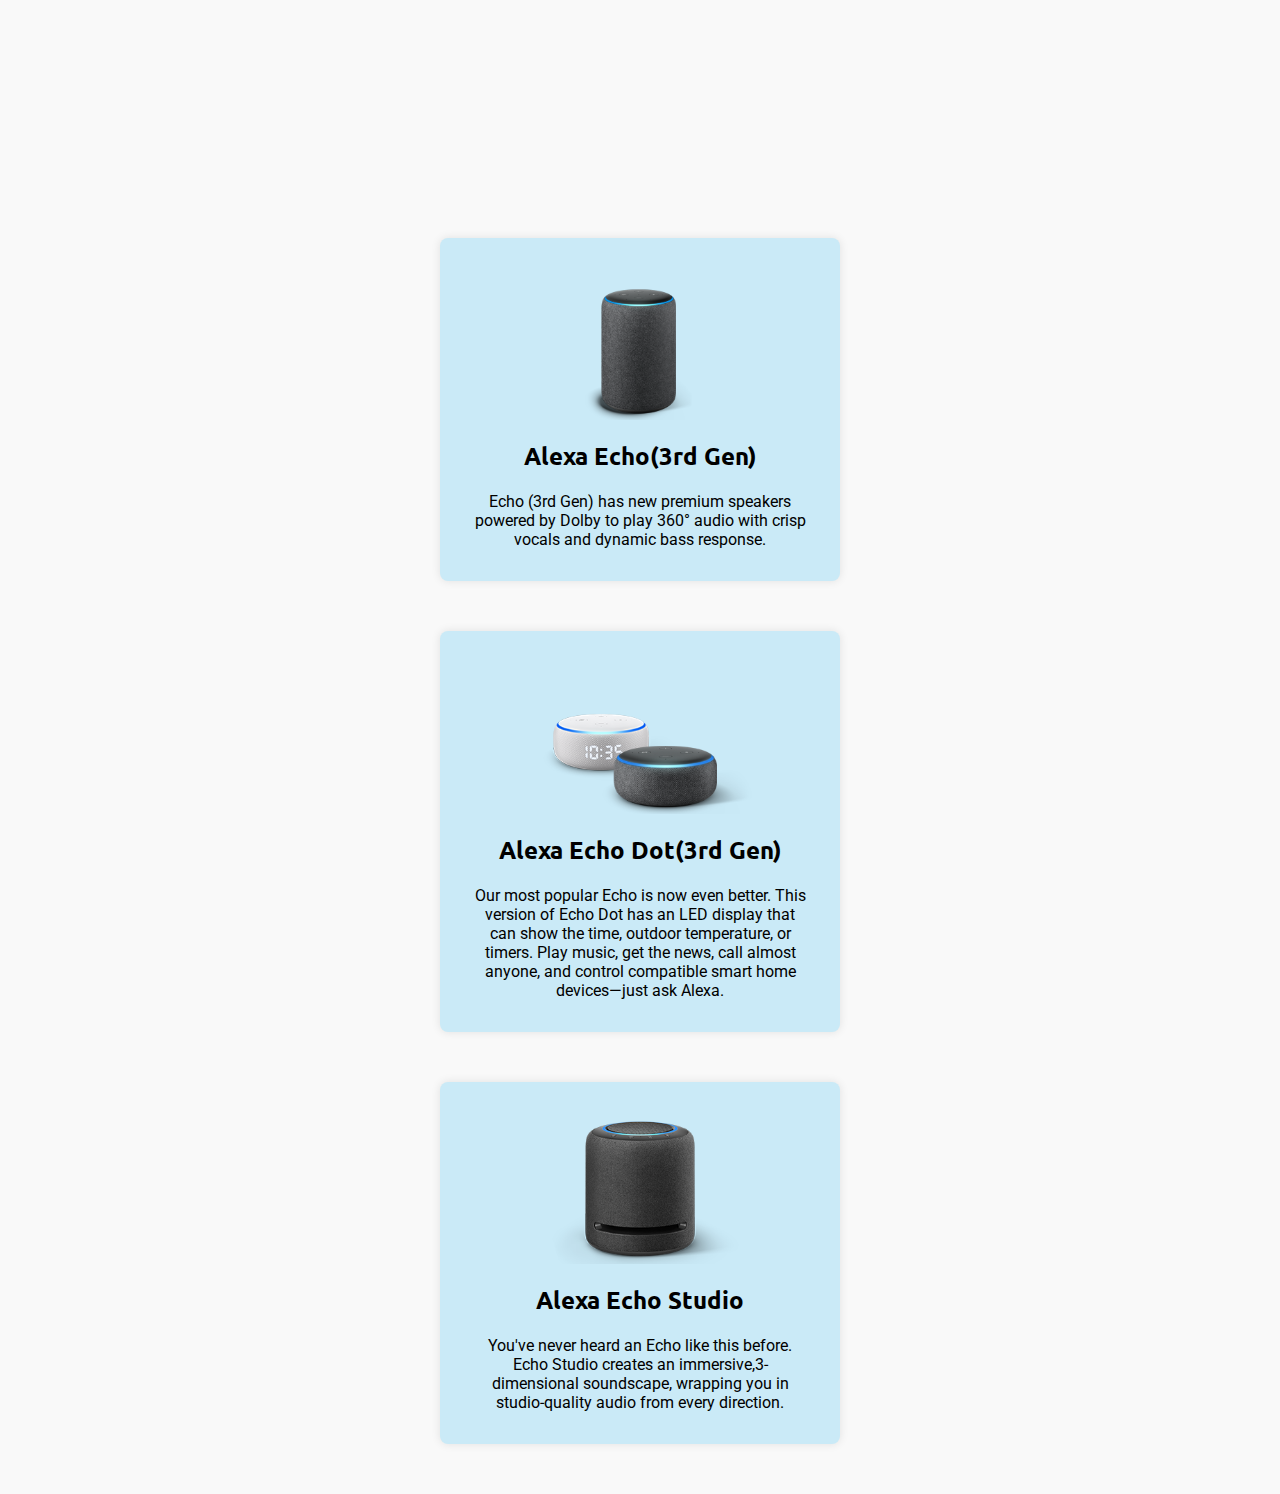
==== commit 4129ecc1: "update files" ====
--- a/long.zhenni/index.html
+++ b/long.zhenni/index.html
@@ -132,33 +132,7 @@
     </div>
 
 
-    <div>
-        <article id="article3" class="article card medium">
-            <h2>Article 3</h2>
-            <div class="article-body">
-                <p>Lorem ipsum dolor sit amet consectetur adipisicing elit. Veniam reiciendis velit iste
-                    architecto debitis quo eius quia dolor in voluptas quae aliquam temporibus vero sunt esse,
-                    odio minus soluta. Doloribus, doloremque consectetur illo soluta sapiente molestias, ipsum
-                    placeat aperiam repellendus, cumque ut? Modi a cum maiores qui, tenetur totam deleniti.</p>
-                <p>Rem corrupti consectetur quod quaerat dolore, animi eos dignissimos laboriosam, molestiae
-                    repellendus nesciunt suscipit nobis laborum possimus iste quibusdam. Sapiente unde officia
-                    saepe libero, illo facere perspiciatis a delectus ratione, modi hic, incidunt illum
-                    repudiandae voluptas cupiditate at. Nihil sapiente reiciendis omnis facilis deleniti optio
-                    quidem error maiores ullam porro.</p>
-                <p>Ad, quae ducimus autem, fugit at aspernatur error perspiciatis harum exercitationem officia
-                    quidem ratione, animi vero aliquam accusamus odit. Totam quis corporis, facilis voluptates
-                    magnam suscipit error libero delectus, reprehenderit consequuntur et eos, sapiente molestiae
-                    voluptatum ipsam minus, quisquam amet. Odio maiores vitae ea enim? Ullam repudiandae dolorem
-                    veniam dolorum.</p>
-                <p>Nihil in voluptate amet, culpa doloremque? Deserunt autem dignissimos sint voluptatum
-                    doloremque, quas fugit, accusamus dicta architecto quisquam dolores ullam tenetur vero esse
-                    amet, eaque. Nam repellat sequi placeat ab, explicabo, natus facilis debitis dolor animi
-                    exercitationem molestiae velit quo vitae itaque molestias quaerat doloremque in illum, fugit
-                    suscipit laudantium.</p>
-            </div>
-        </article>
-    </div>
-
+ 
 
     
 
--- a/long.zhenni/lib/css/styleguide.css
+++ b/long.zhenni/lib/css/styleguide.css
@@ -106,7 +106,7 @@
    font-size:1.8em;
    font-family: 'Josefin Sans', sans-serif;
    margin:0;
-   padding-left: 45vw;
+  
 }
 
 
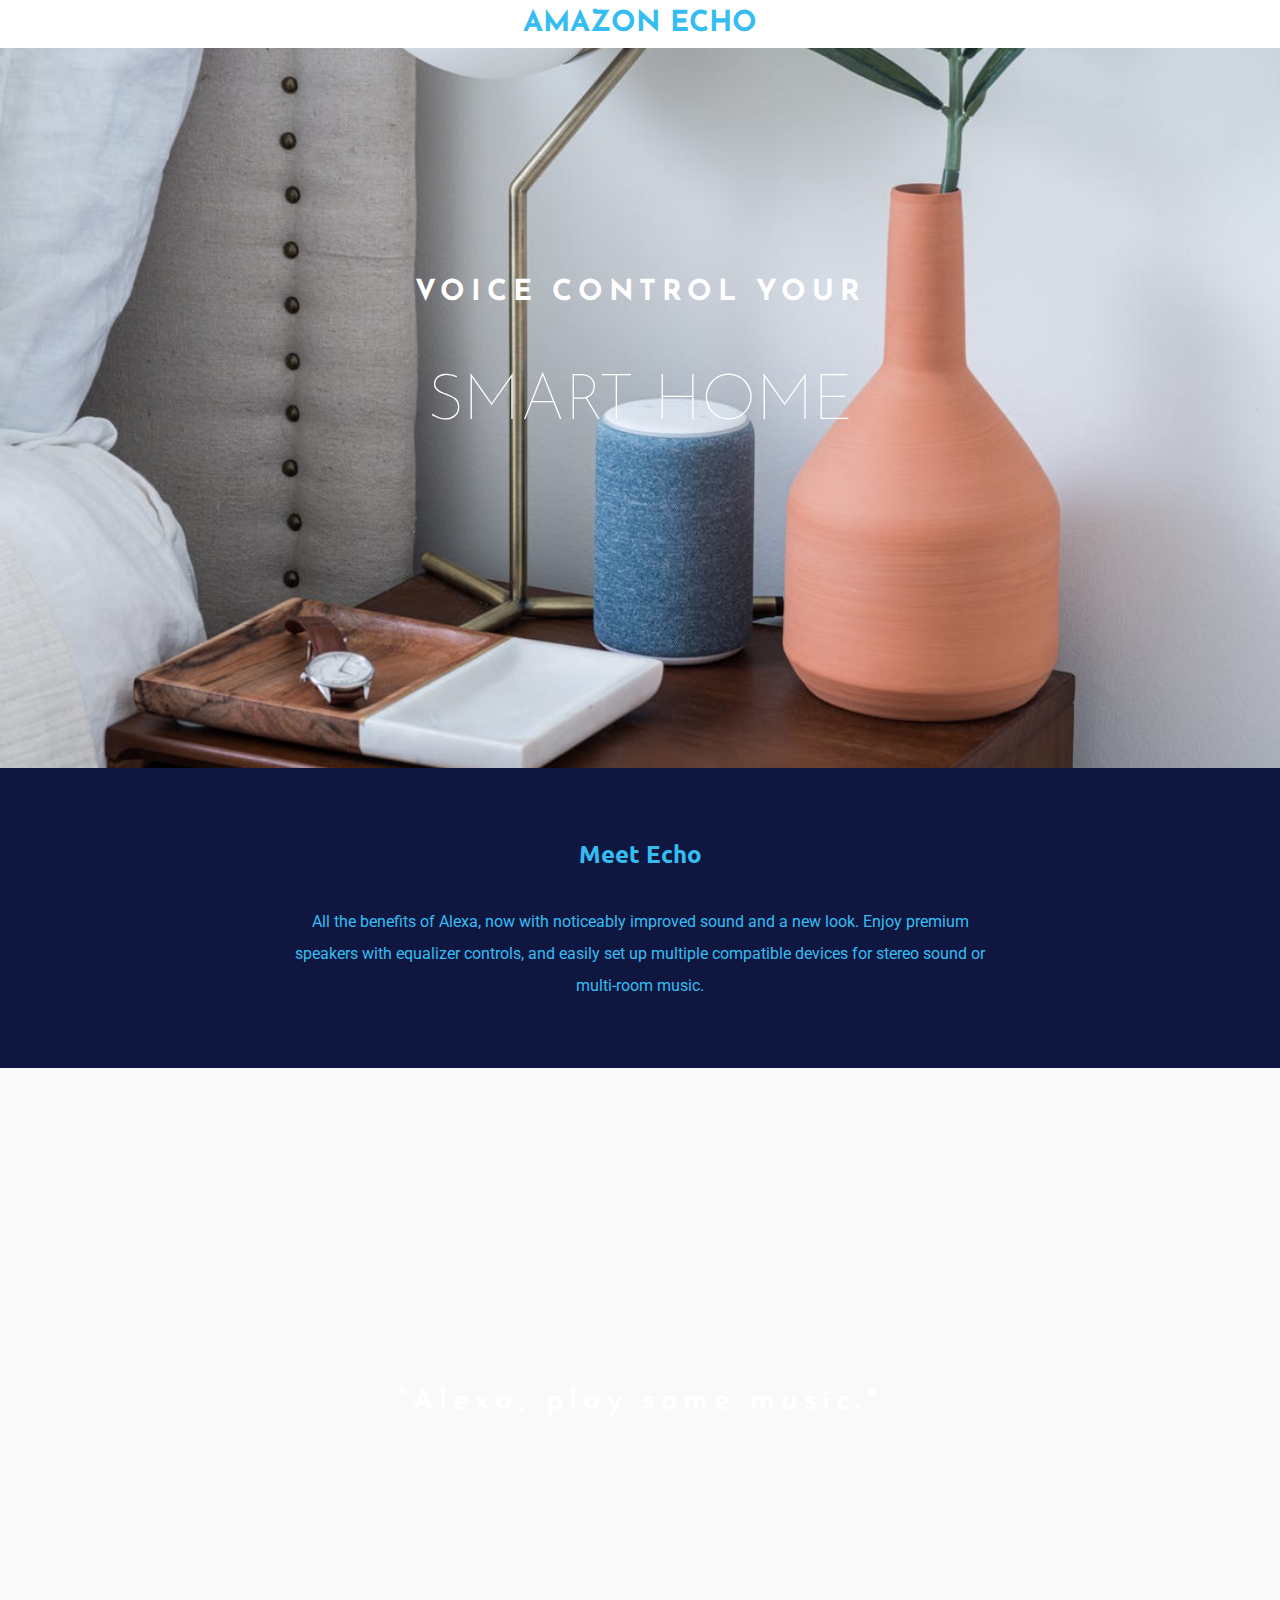
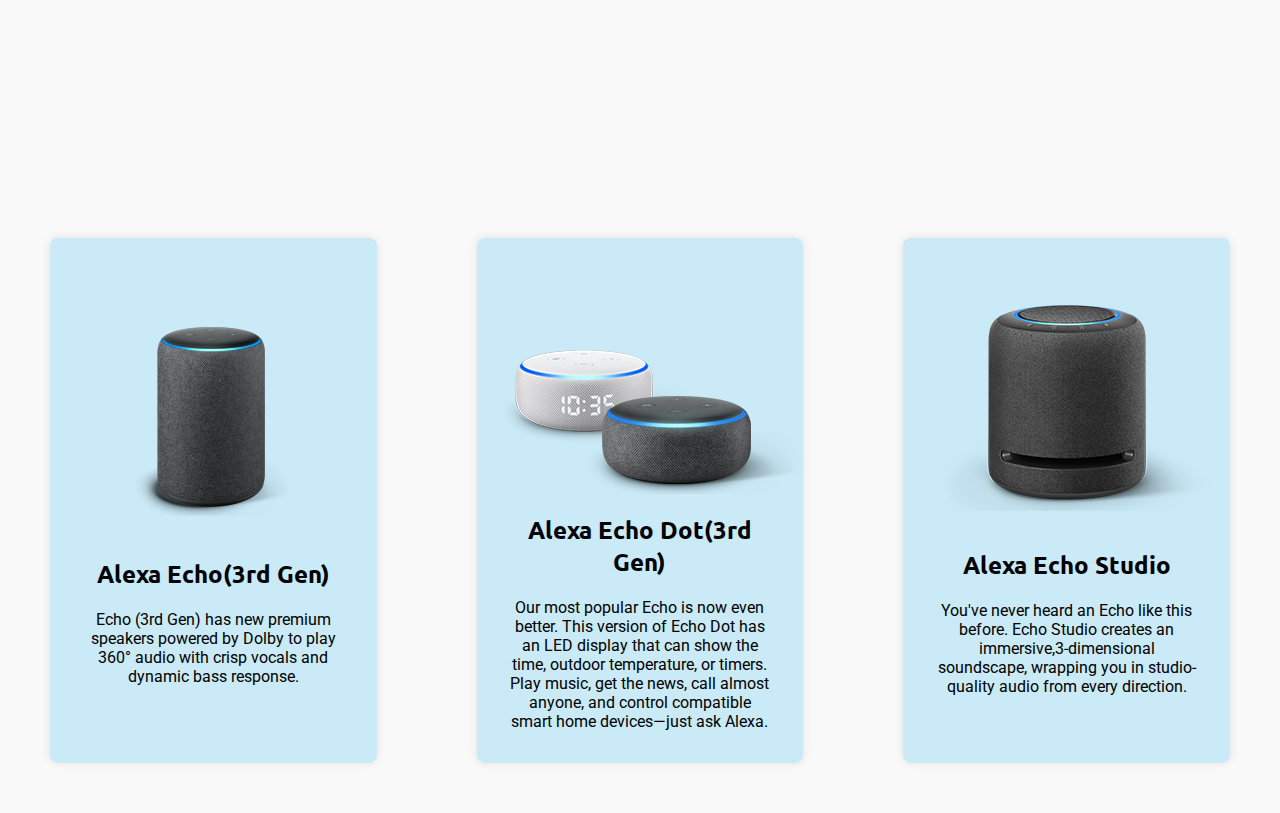
==== commit daef63ff: "update new" ====
--- a/long.zhenni/index.html
+++ b/long.zhenni/index.html
@@ -8,6 +8,7 @@
 
 
         <link rel="stylesheet" href="lib/css/styleguide.css">
+        <link rel="stylesheet" href="lib/css/gridsystem.css">
         <link rel="stylesheet" href="lib/css/storetheme.css">
         <link
             href="https://fonts.googleapis.com/css2?family=Josefin+Sans:wght@100;200;300;400;500;600;700&family=Roboto:ital,wght@0,100;0,300;0,400;0,500;0,700;0,900;1,400;1,500;1,900&family=Ubuntu:wght@300;400;500;700&display=swap"
@@ -79,26 +80,26 @@
     </div>
 
 
-    <div class="display">
-        <div class="container">
-            <div class=" card soft dark display-flex ">
-                <img src="img/alexa_01.png" alt="alexa echo" width=250px>
+    <div class="container display grid">
+      
+            <div class="container card soft dark display-flex col-4 ">
+                <div class="flex-stretch display-flex flex-align-center flex-justify-center" style="width: 80%">
+                    <img src="img/alexa_01.png" alt="alexa echo" >
+                </div>
                 <article id="article2" class="article flex-stretch " style="width:90%">
-
                     <h2>Alexa Echo(3rd Gen)</h2>
                     <div class="article-body">
                         <p>Echo (3rd Gen) has new premium speakers powered by Dolby to play 360° audio with crisp vocals
                             and dynamic bass response.</p>
                     </div>
-                </article>
-                <div class="flex-stretch display-flex flex-align-center flex-justify-center" style="width: 80%">
+                </article> 
+            </div>
+       
 
-                </div>
-            </div>
 
-            <div class="card soft dark display-flex">
+        <div class=" container card soft dark display-flex col-4">
                 <div class="flex-stretch display-flex flex-align-center flex-justify-center" style="width:30%">
-                    <img src="img/alexa_02.png" alt="alexa echo dot" style="width:250px">
+                    <img src="img/alexa_02.png" alt="alexa echo dot" >
                 </div>
                 <article id="article2" class="article flex-stretch display-flex flex-align-center flex-justify-center"
                     style="width:90%">
@@ -113,21 +114,19 @@
                 </article>
             </div>
 
-            <div class="container ">
-                <div class=" card soft dark display-flex ">
-                    <img src="img/alexa_05.png" alt="alexa echo" width=250px>
+
+                <div class=" card soft dark display-flex col-4">
+                    <div class="flex-stretch display-flex flex-align-center flex-justify-center" style="width: 80%">
+                        <img src="img/alexa_05.png" alt="alexa echo" >
+                    </div>
                     <article id="article2" class="article flex-stretch " style="width:90%">
 
                         <h2>Alexa Echo Studio</h2>
                         <div class="article-body">
                             <p>You've never heard an Echo like this before. Echo Studio creates an immersive,3-dimensional soundscape, wrapping you in studio-quality audio from every direction.</p>
                         </div>
-                    </article>
-                    <div class="flex-stretch display-flex flex-align-center flex-justify-center" style="width: 80%">
-
-                    </div>
+                    </article>                 
                 </div>
-            </div>
         </div>
     </div>
 
--- a/long.zhenni/lib/css/styleguide.css
+++ b/long.zhenni/lib/css/styleguide.css
@@ -7,23 +7,20 @@
 
 
 :root {
-   --color-neutral-light:#eee;
-   --color-neutral-medium:#999;
-   --color-neutral-dark:#444;
+   --color-neutral-light: white;
+   --color-neutral-medium:#35BDF2;
+   --color-neutral-dark:#392f2f;
 
    --color-white:#fff;
    --color-black:#000;
-
    --header-height:3rem;
 }
-
 
 
 body {
    margin:0;
    font-size:100%;
-   font-family:roboto, sans-serif;
-}
+   font-family:roboto, sans-serif;}
 
 
 h1,
@@ -31,41 +28,33 @@
 h4,
 h5,
 h6 {
-   font-family:roboto, sans-serif;
-}
+   font-family:roboto, sans-serif;}
+
 
 h2 {
 	font-family: 'Ubuntu', sans-serif;
- 
 }
 
-a {
-   text-decoration: none;
+
+a {text-decoration: none;
    font-weight: bold;
-   color:inherit;
-}
+   color:inherit;}
+
 a:hover {
    text-decoration: underline;
 }
 
-
-
-
-
 /* Layout Classes */
 .container {
-   
+   max-width: 1900px;
    margin-right: auto;
    margin-left: auto;
 }
 .hidden { display:none; }
 
 
-
 .display-flex {     
     display: flex;
-    flex-direction: column;
-    align-items: center;
  }
 
 .display-block { display:block; }
@@ -82,57 +71,29 @@
  }
 
 
-
-
-
-
 /* Component Classes */
 .nav ul {
    list-style-type:none;
    margin-top:0;
    margin-bottom:0;
-   padding-left:0;
-}
-
-
+   padding-left:0;}
 
 
 .navbar {
-   background-color:white;
-   color:#35BDF2;
+   background-color:var(--color-white);
+   color:var(--color-neutral-medium);
    line-height:var(--header-height);
 }
+
 .navbar h1 {
    font-size:1.8em;
    font-family: 'Josefin Sans', sans-serif;
    margin:0;
-  
 }
 
 
 .navbar a {
    padding:0 0.5em;
-}
-
-
-.article1{
-	    display: flex;
-    justify-content: center;
-    flex-direction: column;
-    color: #35BDF2;
-    background-color: #0F1640;
-    padding: 50px;
-}
-
-.meet-echo {
-	margin: auto;
-}
-
-.article-card01{
-	max-width: 700px;
-	margin: auto;
-	text-align: center;
-	line-height: 2;
 }
 
 
@@ -146,67 +107,50 @@
 }
 
 
-.view-window h2 {
-   color: white;
-   text-align: center;
-   font-family: 'Josefin Sans', sans-serif;
-   font-weight: 700;
-   font-size: 1.8em;
-   letter-spacing: 0.2em;
-}
-
-
-
-.largewords {
-   color: white;
-   text-align: center;
-   font-family: 'Josefin Sans', sans-serif; 
-   font-weight: 100;
-} 
-
-
-
-.view-window p {
-   font-size: 4em;
-}
-
-.container .card {
-   max-width: 400px;
-   background-color: #CAEAF7;
-   color: black;
-   margin:50px;
-   text-align: center;
-
-    }
-
 .card {
    background-color:var(--color-white);
    padding:1em;
    margin-top:1em;
    margin-bottom:1em;
-
    position:relative;
    overflow:hidden;
 }
+
 
    .card.soft {
       border-radius:0.5em;
       box-shadow: 0 0 10px rgba(0,0,0,0.1);
    }
+
+
    .card.hard {
       border-radius:0.2em;
       border:2px solid var(--color-neutral-medium);
    }
+
 
   /* .card.dark {
       background-color:var(--color-neutral-dark);
       color:var(--color-white);
    }*/
 
+
    .card.medium {
       background-color:var(--color-neutral-medium);
    }
 
+
    .card.flat {
       padding:0;
-   }+   }
+
+
+   .well {
+    padding: 0.5em;
+    background-color: var(--color-neutral-light);
+    margin: 1px;
+}
+
+.well .well {
+    background-color: var(--color-white);
+}--- a/long.zhenni/lib/css/gridsystem.css
+++ b/long.zhenni/lib/css/gridsystem.css
@@ -0,0 +1,19 @@
+
+.grid{
+	display: grid;
+	grid-template-columns: repeat(12,1fr);
+}
+
+
+	.col-1 {grid-column: span 1;}
+	.col-2 {grid-column: span 2;}
+	.col-3 {grid-column: span 3;}
+	.col-4 {grid-column: span 4;}
+	.col-5 {grid-column: span 5;}
+	.col-6 {grid-column: span 6;}
+	.col-7 {grid-column: span 7;}
+	.col-8 {grid-column: span 8;}
+	.col-9 {grid-column: span 9;}
+	.col-10 {grid-column: span 10;}
+	.col-11 {grid-column: span 11;}
+	.col-12 {grid-column: span 12;}
--- a/long.zhenni/lib/css/storetheme.css
+++ b/long.zhenni/lib/css/storetheme.css
@@ -1,6 +1,6 @@
  :root {
-   --color-neutral-light:#f0ecec;
-   --color-neutral-medium:#9e8d8d;
+   --color-neutral-light: white;
+   --color-neutral-medium:#35BDF2;
    --color-neutral-dark:#392f2f;
 }
 
@@ -22,4 +22,62 @@
     border-radius: 1em;
     color: white;
     font-size: 3em;
-}+}
+
+
+.display-flex {
+    flex-direction: column;
+    align-items: center;
+}
+
+
+
+.meet-echo {
+  margin: auto;
+}
+
+.article1{
+      display: flex;
+    justify-content: center;
+    flex-direction: column;
+    color: #35BDF2;
+    background-color: #0F1640;
+    padding: 50px;
+}
+
+.article-card01{
+  max-width: 700px;
+  margin: auto;
+  text-align: center;
+  line-height: 2;
+}
+
+.view-window h2 {
+   color: white;
+   text-align: center;
+   font-family: 'Josefin Sans', sans-serif;
+   font-weight: 700;
+   font-size: 1.8em;
+   letter-spacing: 0.2em;
+}
+
+
+.largewords {
+   color: white;
+   text-align: center;
+   font-family: 'Josefin Sans', sans-serif; 
+   font-weight: 100;
+} 
+
+.view-window p {
+   font-size: 4em;
+}
+
+.container .card {
+   max-width: 400px;
+   background-color: #CAEAF7;
+   color: black;
+   margin:50px;
+   text-align: center;
+    }
+
